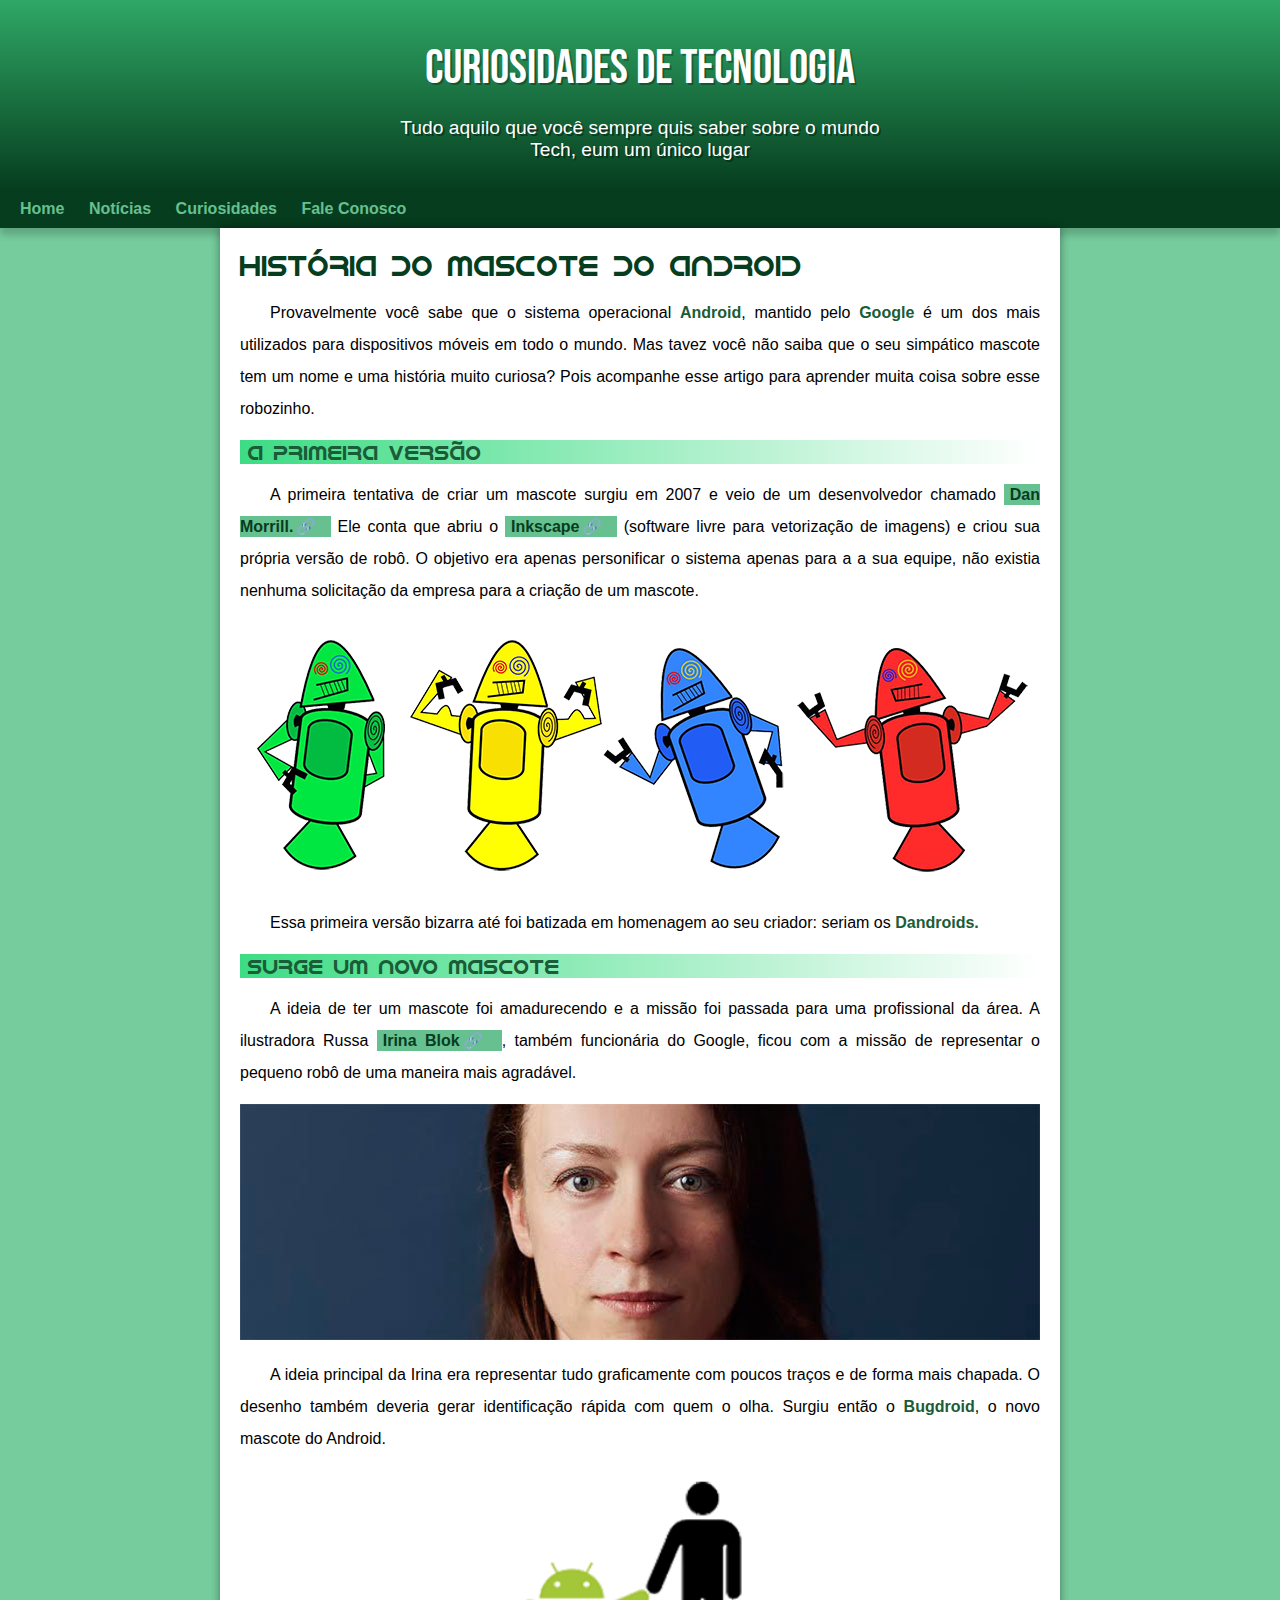
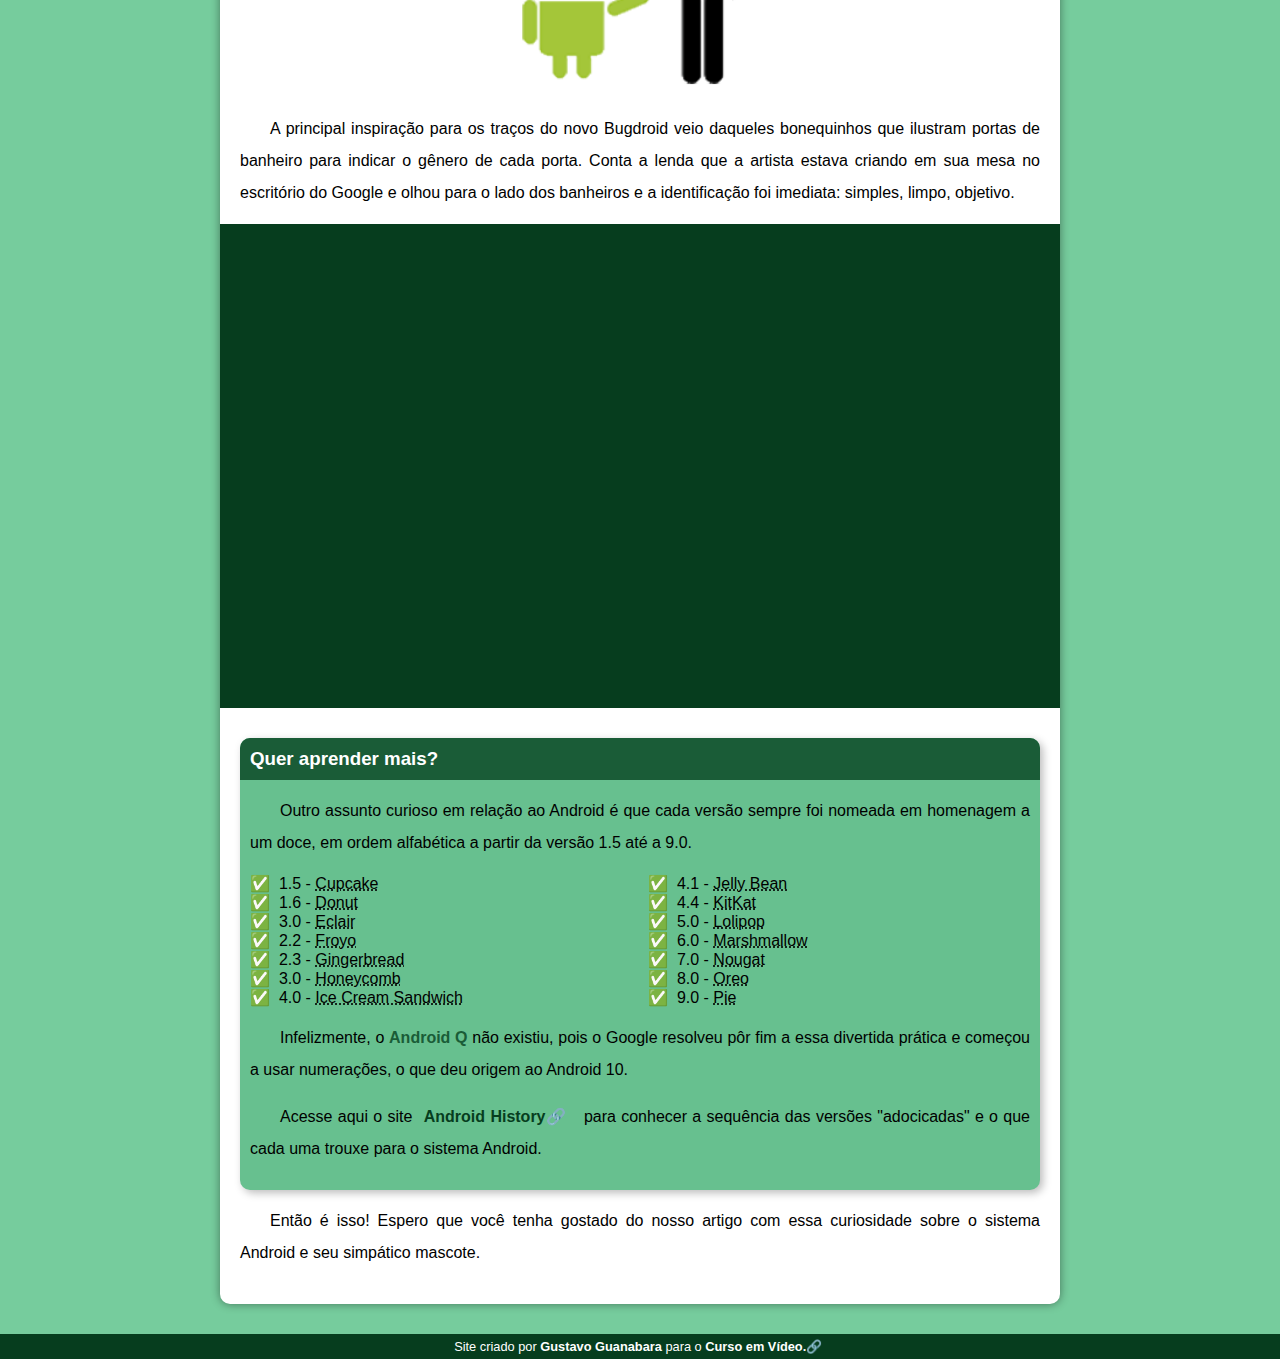
==== index.html @ b487e96c "agora vai por favor" ====
<!DOCTYPE html>
<html lang="pt-br">
<head>
    <meta charset="UTF-8">
    <meta name="viewport" content="width=device-width, initial-scale=1.0">
    <title>Como surgiu o mascoto do Android</title>
    <link rel="stylesheet" href="style.css">
    <link rel="shortcut icon" href="imagens/favicon.ico" type="image/x-icon">
</head>
<body>
    <header>
        <h1>Curiosidades de Tecnologia</h1>
        <p>Tudo aquilo que você sempre quis saber sobre o mundo Tech, eum um único lugar</p>
    </header>
    <nav>
        <a href="#">Home</a>
        <a href="#">Notícias</a>
        <a href="#">Curiosidades</a>
        <a href="#">Fale Conosco</a>
    </nav>
    <main>
        <article>
            <h1>História do Mascote do Android</h1>

            <p>Provavelmente você sabe que o sistema operacional <strong>Android</strong>, mantido pelo <strong>Google</strong> é um dos mais utilizados para dispositivos móveis em todo o mundo. Mas tavez você não saiba que o seu simpático mascote tem um nome e uma história muito curiosa? Pois acompanhe esse artigo para aprender muita coisa sobre esse robozinho.</p>

            <h2>A primeira versão</h2>

            <p>A primeira tentativa de criar um mascote surgiu em 2007 e veio de um desenvolvedor chamado <a href="https://androidcommunity.com/dan-morrill-shows-us-the-android-mascot-that-almost-was-20130103/" target="_blank" class="externo">Dan Morrill.</a> Ele conta que abriu o <a href="https://inkscape.org/" target="_blank" class="externo">Inkscape</a> (software livre para vetorização de imagens) e criou sua própria versão de robô. O objetivo era apenas personificar o sistema apenas para a a sua equipe, não existia nenhuma solicitação da empresa para a criação de um mascote.</p>
            <picture>
                <source media="(max-width: 650px)" srcset="imagens/dan-droids-pq.png">
                <img src="imagens/dan-droids.png" alt="Primeiro Mascoste do Android.">
            </picture>

            <p>Essa primeira versão bizarra até foi batizada em homenagem ao seu criador: seriam os <strong>Dandroids.</strong></p>

            <h2>Surge um novo mascote</h2>

            <p>A ideia de ter um mascote foi amadurecendo e a missão foi passada para uma profissional da área. A ilustradora Russa <a href="https://www.irinablok.com/" target="_blank" class="externo">Irina Blok</a>, também funcionária do Google, ficou com a missão de representar o pequeno robô de uma maneira mais agradável.</p>

            <picture>
                <source media="(max-width: 650px)" srcset="imagens/irina-blok-pq.jpg">
                <img src="imagens/irina-blok.jpg" alt="Irina Block, criadora do Bugdroid.">
            </picture>

            <p>A ideia principal da Irina era representar tudo graficamente com poucos traços e de forma mais chapada. O desenho também deveria gerar identificação rápida com quem o olha. Surgiu então o <strong>Bugdroid</strong>, o novo mascote do Android.</p>

            <picture>
                <source media="(max-width: )" srcset="imagens/">
                <img src="imagens/bugdroid.png" class="pequena" alt="Bugdroid">
            </picture>

            <p>A principal inspiração para os traços do novo <storng>Bugdroid</storng> veio daqueles bonequinhos que ilustram portas de banheiro para indicar o gênero de cada porta. Conta a lenda que a artista estava criando em sua mesa no escritório do Google e olhou para o lado dos banheiros e a identificação foi imediata: simples, limpo, objetivo.</p>

            <div class="video">
                <iframe width="560" height="315" src="https://www.youtube.com/embed/l2UDgpLz20M?si=-I2daoBWMj81VFZ9" title="YouTube video player" frameborder="0" allow="accelerometer; autoplay; clipboard-write; encrypted-media; gyroscope; picture-in-picture; web-share" referrerpolicy="strict-origin-when-cross-origin" allowfullscreen></iframe>
            </div>
            
            <aside>
                <h3>Quer aprender mais?</h3>
                
                <p>Outro assunto curioso em relação ao Android é que cada versão sempre foi nomeada em homenagem a um doce, em ordem alfabética a partir da versão 1.5 até a 9.0.</p>

                <ul>
                    <li>1.5 - <abbr title="Bolo de Copo">Cupcake</abbr>
                    </li>
                    <li>1.6 - <abbr title="Rosquinha">Donut</abbr>
                    </li>
                    <li>3.0 - <abbr title="Bomba">Eclair</abbr>
                    </li>
                    <li>2.2 - <abbr title="Iogurte Congelado">Froyo</abbr>
                    </li>
                    <li>2.3 - <abbr title="Biscoito de Gengibre">Gingerbread</abbr>
                    </li>
                    <li>3.0 - <abbr title="Favo de Mel">Honeycomb</abbr>
                    </li>
                    <li>4.0 - <abbr title="Sanduíche de Sorvete">Ice Cream Sandwich</abbr>
                    </li>
                    <li>4.1 - <abbr title="Jujuba">Jelly Bean</abbr>
                    </li>
                    <li>4.4 - <abbr title="KitKat">KitKat</abbr>
                    </li>
                    <li>5.0 - <abbr title="Pirulito">Lolipop</abbr>
                    </li>
                    <li>6.0 - <abbr title="Marshmallow">Marshmallow</abbr>
                    </li>
                    <li>7.0 - <abbr title="Torrone">Nougat</abbr>
                    </li>
                    <li>8.0 - <abbr title="Oreo">Oreo</abbr>
                    </li>
                    <li>9.0 - <abbr title="Torta">Pie</abbr>
                    </li>
                </ul>
                
                <p>Infelizmente, o <strong>Android Q</strong> não existiu, pois o Google resolveu pôr fim a essa divertida prática e começou a usar numerações, o que deu origem ao Android 10.</p>
                <p>Acesse aqui o site <a href="https://www.android.com/intl/en_uk/history/" target="_blank" class="externo">Android History</a> para conhecer a sequência das versões "adocicadas" e o que cada uma trouxe para o sistema Android.</p>
            </aside>

            <p>Então é isso! Espero que você tenha gostado do nosso artigo com essa curiosidade sobre o sistema Android e seu simpático mascote.</p>

        </article>
    </main>
    <footer>
        <p>Site criado por <a href="https://gustavoguanabara.github.io/">Gustavo Guanabara</a> para o <a href="https://www.youtube.com/c/CursoemV%C3%ADdeo" class="externo">Curso em Vídeo.</a></p>
    </footer>
</body>
</html>
---- style.css ----
@charset "UTF-8";

@import url('https://fonts.googleapis.com/css2?family=Bebas+Neue&family=Work+Sans:ital,wght@0,100..900;1,100..900&display=swap');

@font-face {
    font-family: 'Android';
    src: url(fontes/idroid.otf) format(opentype);
    font-weight: normal;
}


:root {
    --cor0: #76cc9d;
    --cor1: #67c08f;
    --cor2: #3ddc84;
    --cor3: #2fa866;
    --cor4: #1a5c37;
    --cor5: #063d1e;

    --fonte-padrao: Arial, Verdana, Helvetica, sans-serif;
    --fonte-destaque: "Bebas Neue", sans-serif;
    --fonte-android: 'Android', sans-serif;
}

* {
    margin: 0px;
    padding: 0px;
}

body {
    background-color: var(--cor0);   
    font-family: var(--fonte-padrao);
}

a.externo::after {
    content: "🔗\00A0";
}

header {
    background-image: linear-gradient(to bottom, var(--cor3), var(--cor5));
    min-height: 150px;
    text-align: center;
    padding-top: 40px;
}

header > h1 {
    font-family: var(--fonte-destaque);
    color: white;
    margin-bottom: 20px;
    font-size: 3em;
    text-shadow: 2px 2px 0px rgba(0, 0, 0, 0.281);
    font-weight: normal;

}

header > p {
    color: white;
    font-family: var(--fonte-padrao);
    font-size: 1.2em;
    max-width: 500px;
    margin: auto;
    padding-right: 10px;
    padding-left: 10px;
    text-shadow: 2px 2px 0px rgba(0, 0, 0, 0.404);
    margin-bottom: 20px;
}

nav {
    background-color: var(--cor5);
    padding: 10px;
    box-shadow: 0px 7px 7px rgba(0, 0, 0, 0.185);
}

nav > a {
    color: var(--cor1);
    padding: 10px;
    border-radius: 5px;
    text-decoration: none;
    font-weight: bold;
    transition-duration: .5s;

}

nav > a:hover {
    background-color: var(--cor3);
    color: var(--cor5);
}

main {
    background-color: white;
    min-width: 300px;
    max-width: 800px;
    margin: auto;
    margin-bottom: 30px;
    padding: 20px;
    box-shadow: 0px 0px 10px rgba(0, 0, 0, 0.425);
    border-bottom-left-radius: 10px;
    border-bottom-right-radius: 10px;
    
}

main p {
    margin: 15px 0px 15px 0px;
    text-align: justify;
    text-indent: 30px;
    line-height: 2em;
    font-size: 1em;


}

main h1 {
    color: var(--cor5);
    font-family: var(--fonte-android);
    font-size: 1.8em;
    font-weight: normal;

}

main h2 {
    font-family: var(--fonte-android);
    color: var(--cor4);
    font-size: 1.3em;
    background-image: linear-gradient(to right, var(--cor2), transparent);
    text-indent: 8px;
    font-weight: normal;
}

main img {
    width: 100%;
}

main img.pequena {
    max-width: 350px;
    display: block;
    margin: auto;
}

main strong {
    color: var(--cor4);
    font-weight: bold;
}

main a {
    text-decoration: none;
    font-weight: bold;
    color: var(--cor5);
    background-color: var(--cor1);
    padding: 2px 6px;
}

main a:hover {
    text-decoration: underline;
    color: var(--cor4);
}

div.video {
    background-color: var(--cor5);
    margin: 0px -20px 30px -20px;
    padding: 20px;
    padding-bottom: 58%;
    position: relative;
}

div.video > iframe {
    position: absolute;
    top: 5%;
    left: 5%;
    width: 90%;
    height: 90%;

}

footer {
    background-color: var(--cor5);
    color: white;
    text-align: center;
    font-size: 0.8em;
    padding: 5px;
}

aside {
    background-color: var(--cor1);
    padding: 10px;
    border-radius: 10px;
    box-shadow: 3px 3px 8px rgba(0, 0, 0, 0.267);
}

aside > h3 {
    background-color: var(--cor4);
    color: white;
    padding: 10px;
    margin: -10px -10px 0px -10px;
    border-radius: 10px 10px 0px 0px;
}

aside > ul {
    list-style-position: inside;
    columns: 2;
    list-style-type: '✅\00A0\00A0';
}

footer a {
    color: white;
    font-weight: bolder;
    text-decoration: none;
}

footer a:hover {
    text-decoration: underline;
    color: var(--cor1);
}
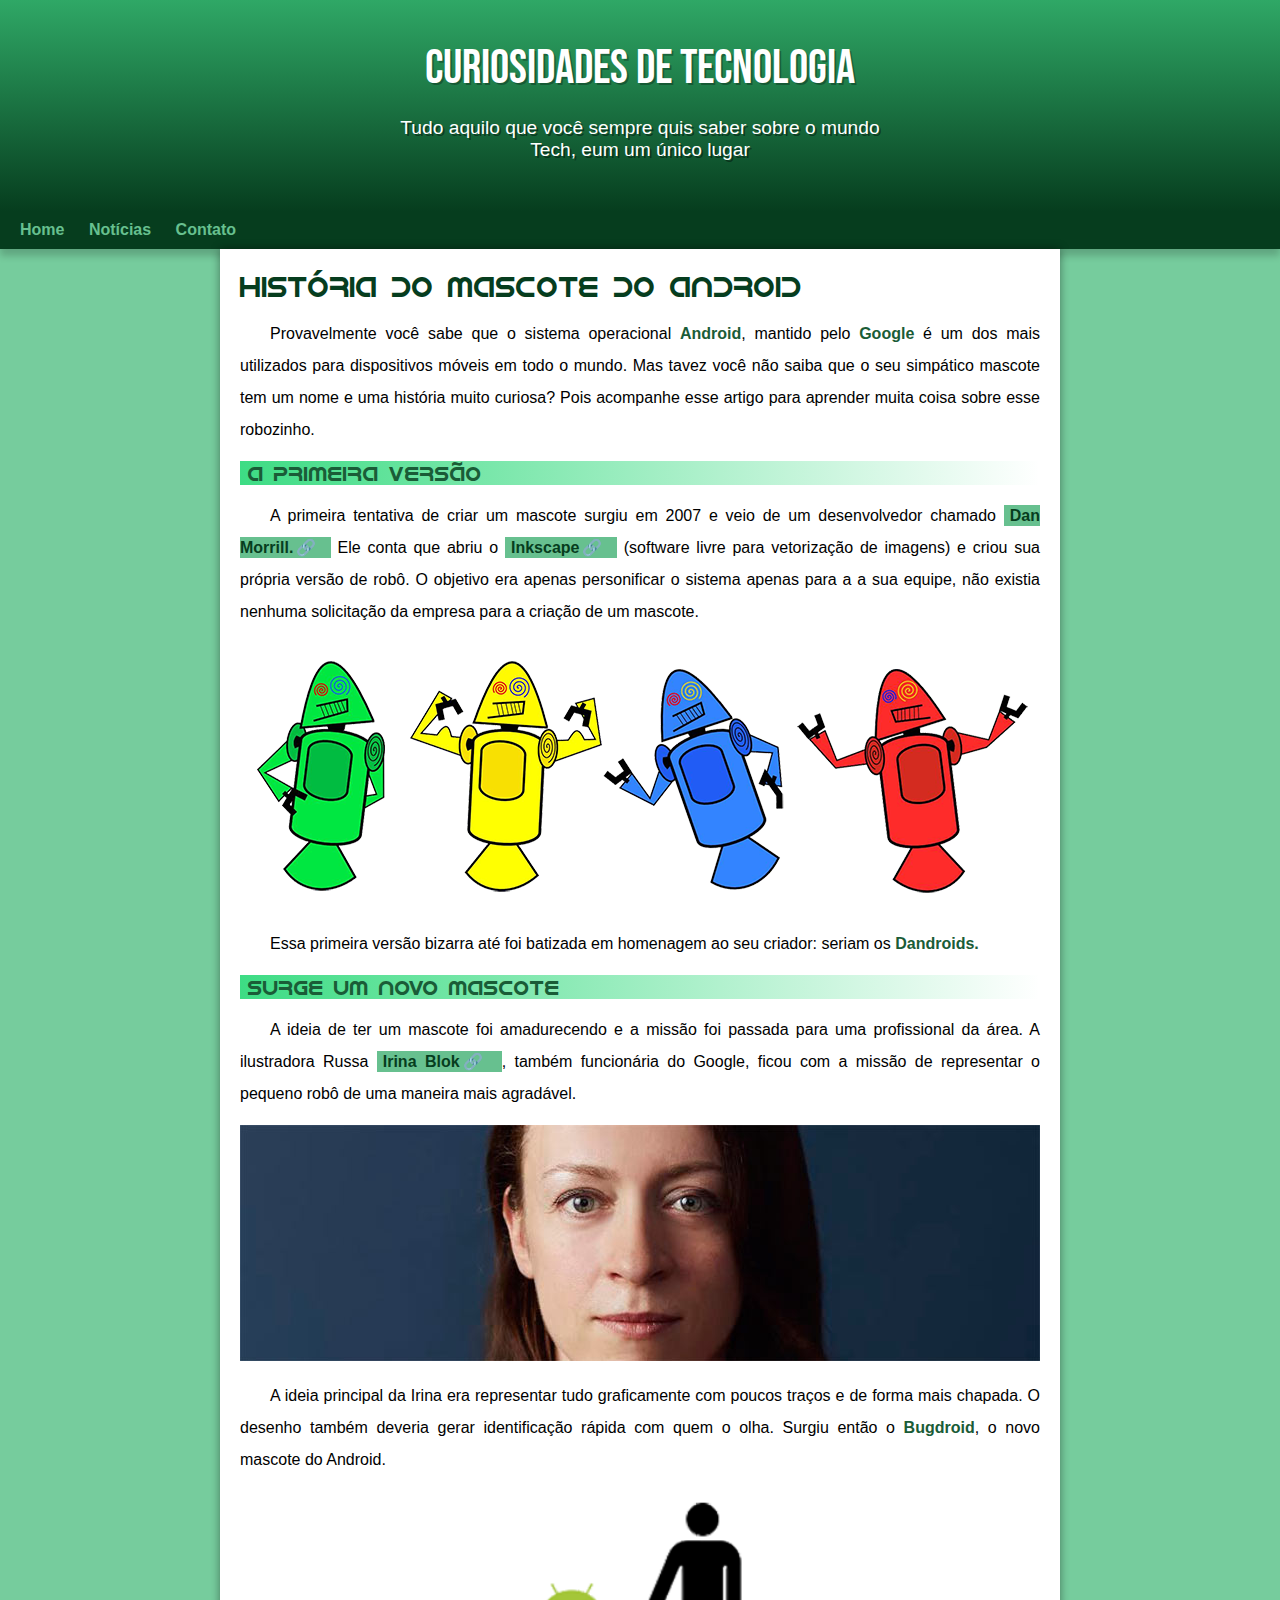
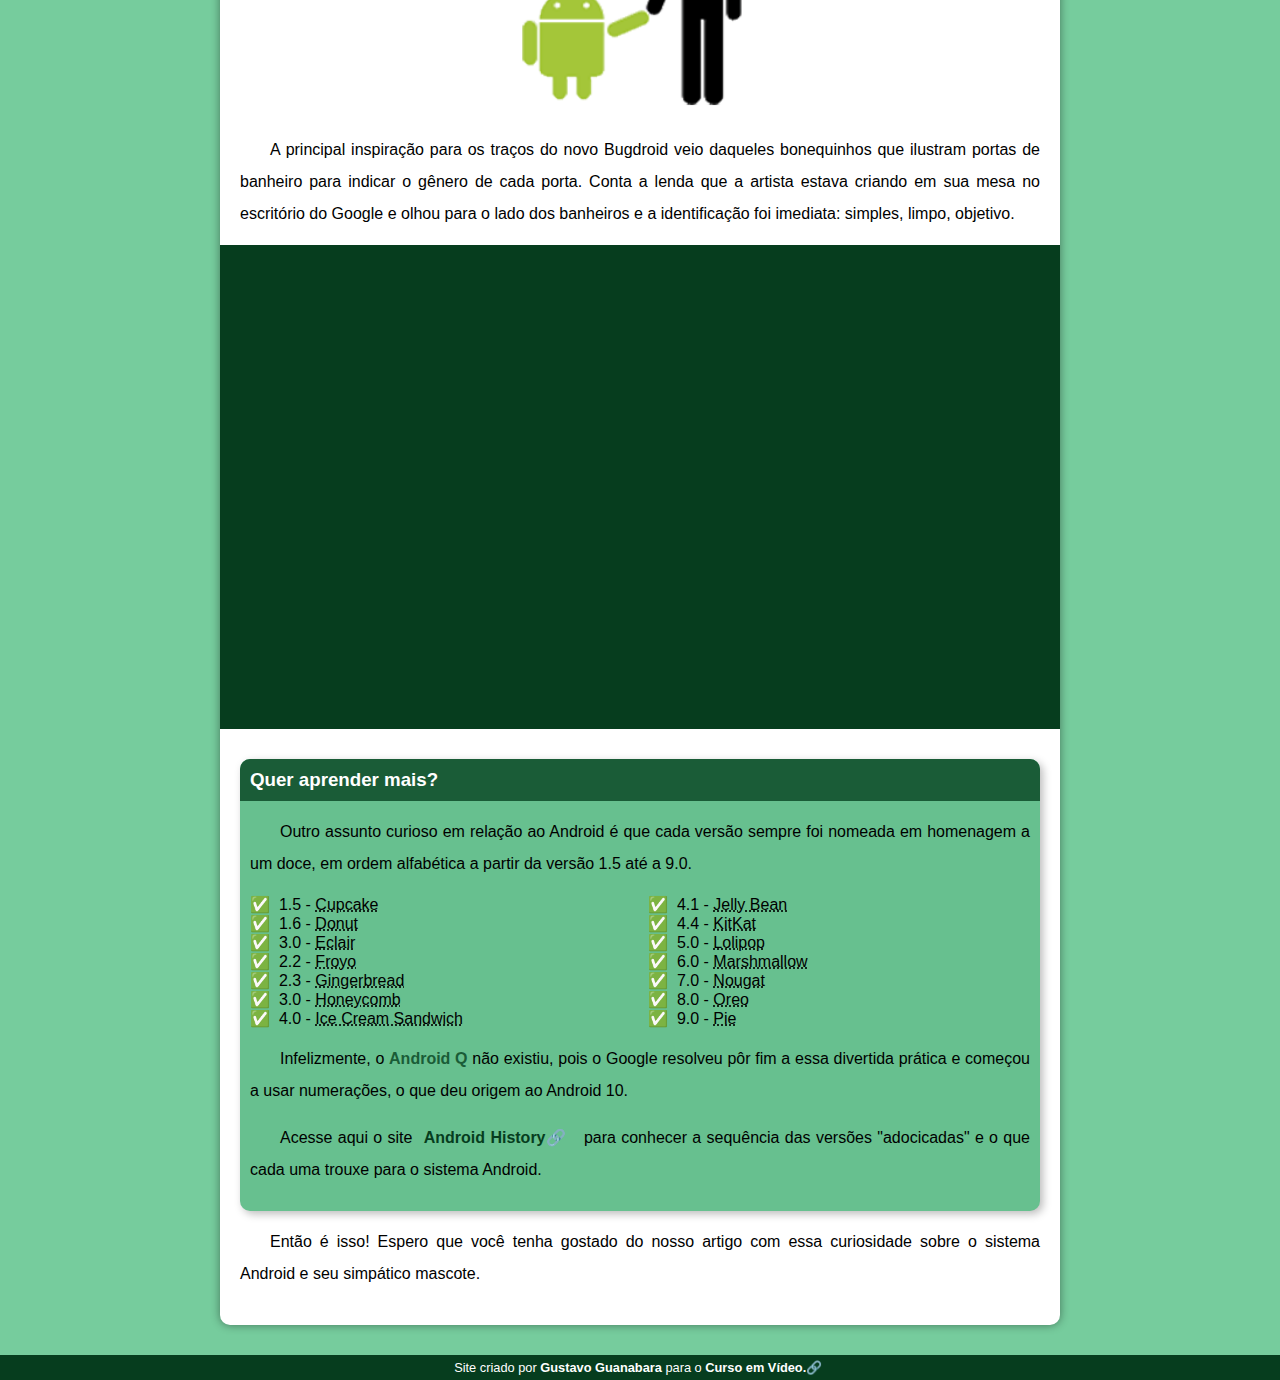
==== commit ed822748: "correção do html e css" ====
--- a/index.html
+++ b/index.html
@@ -15,8 +15,7 @@
     <nav>
         <a href="#">Home</a>
         <a href="#">Notícias</a>
-        <a href="#">Curiosidades</a>
-        <a href="#">Fale Conosco</a>
+        <a href="#">Contato</a>
     </nav>
     <main>
         <article>
--- a/style.css
+++ b/style.css
@@ -62,7 +62,7 @@
     padding-right: 10px;
     padding-left: 10px;
     text-shadow: 2px 2px 0px rgba(0, 0, 0, 0.404);
-    margin-bottom: 20px;
+    padding-bottom: 50px;
 }
 
 nav {
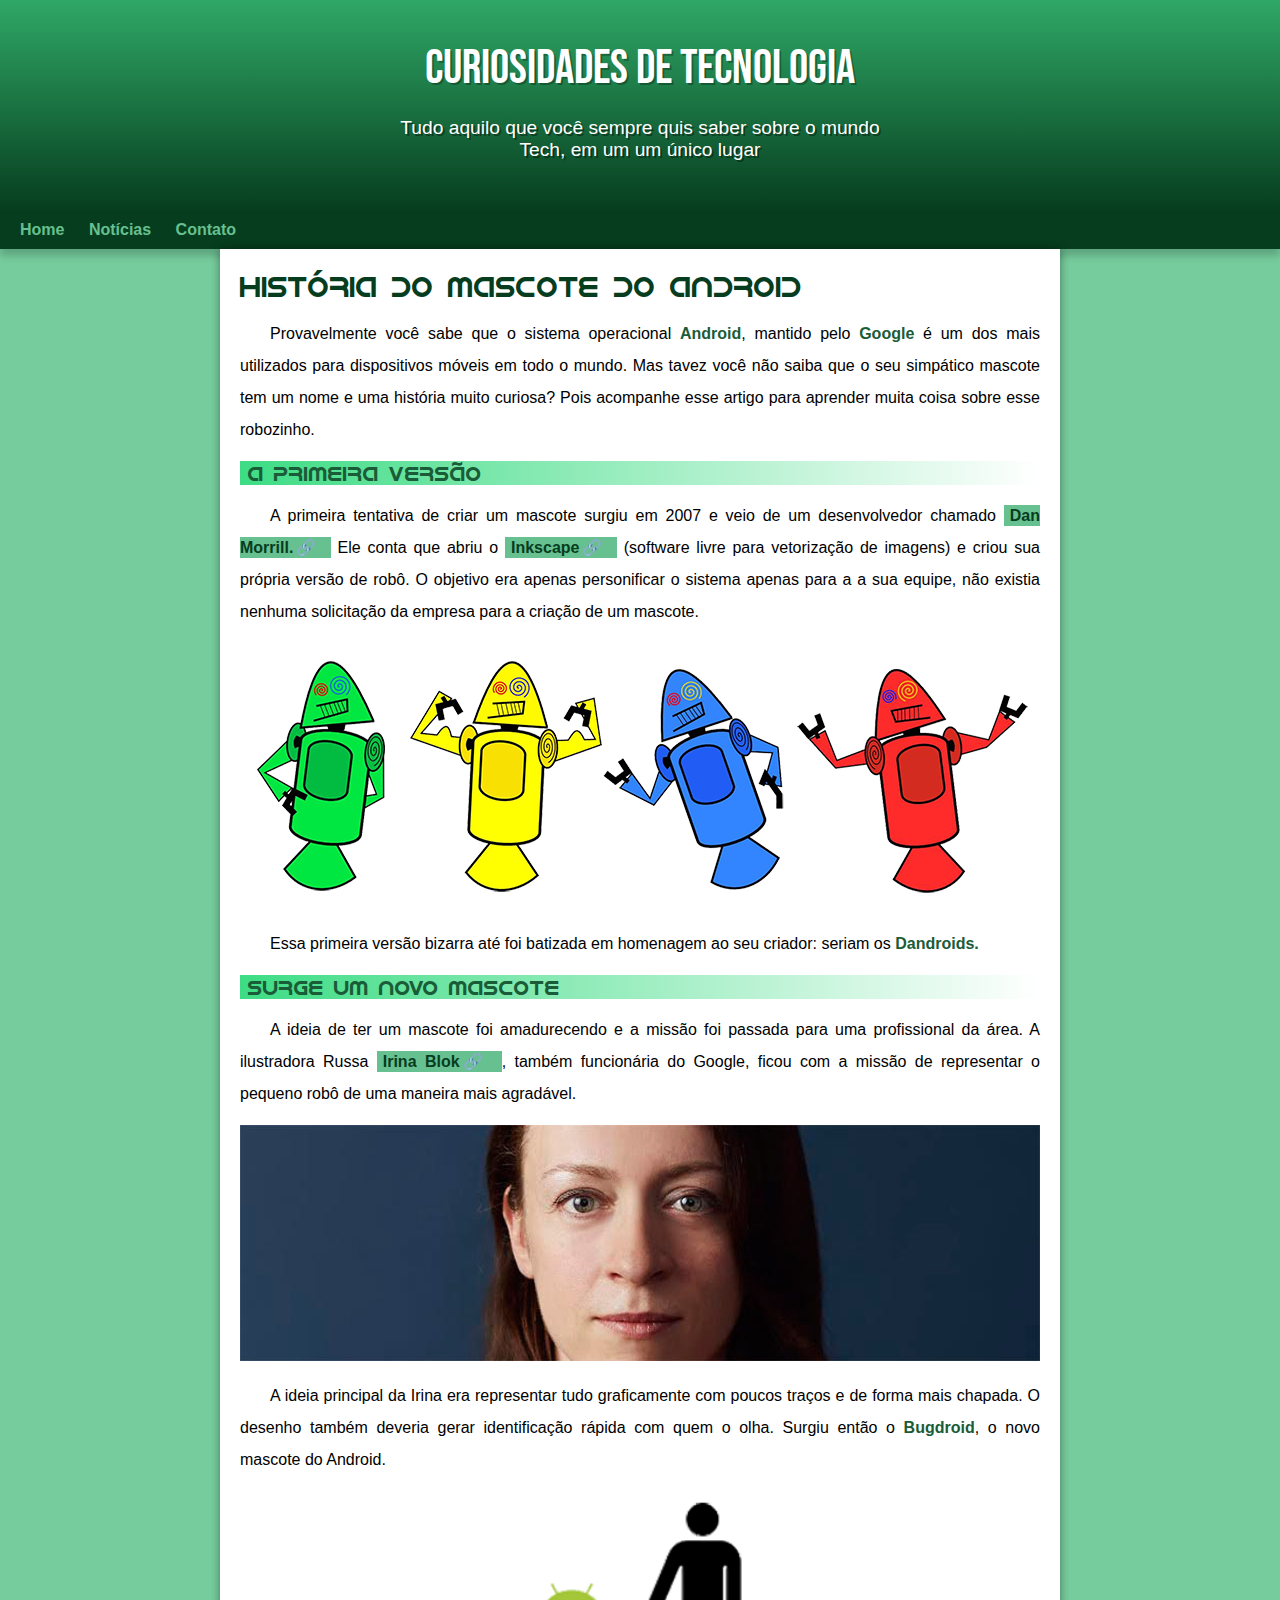
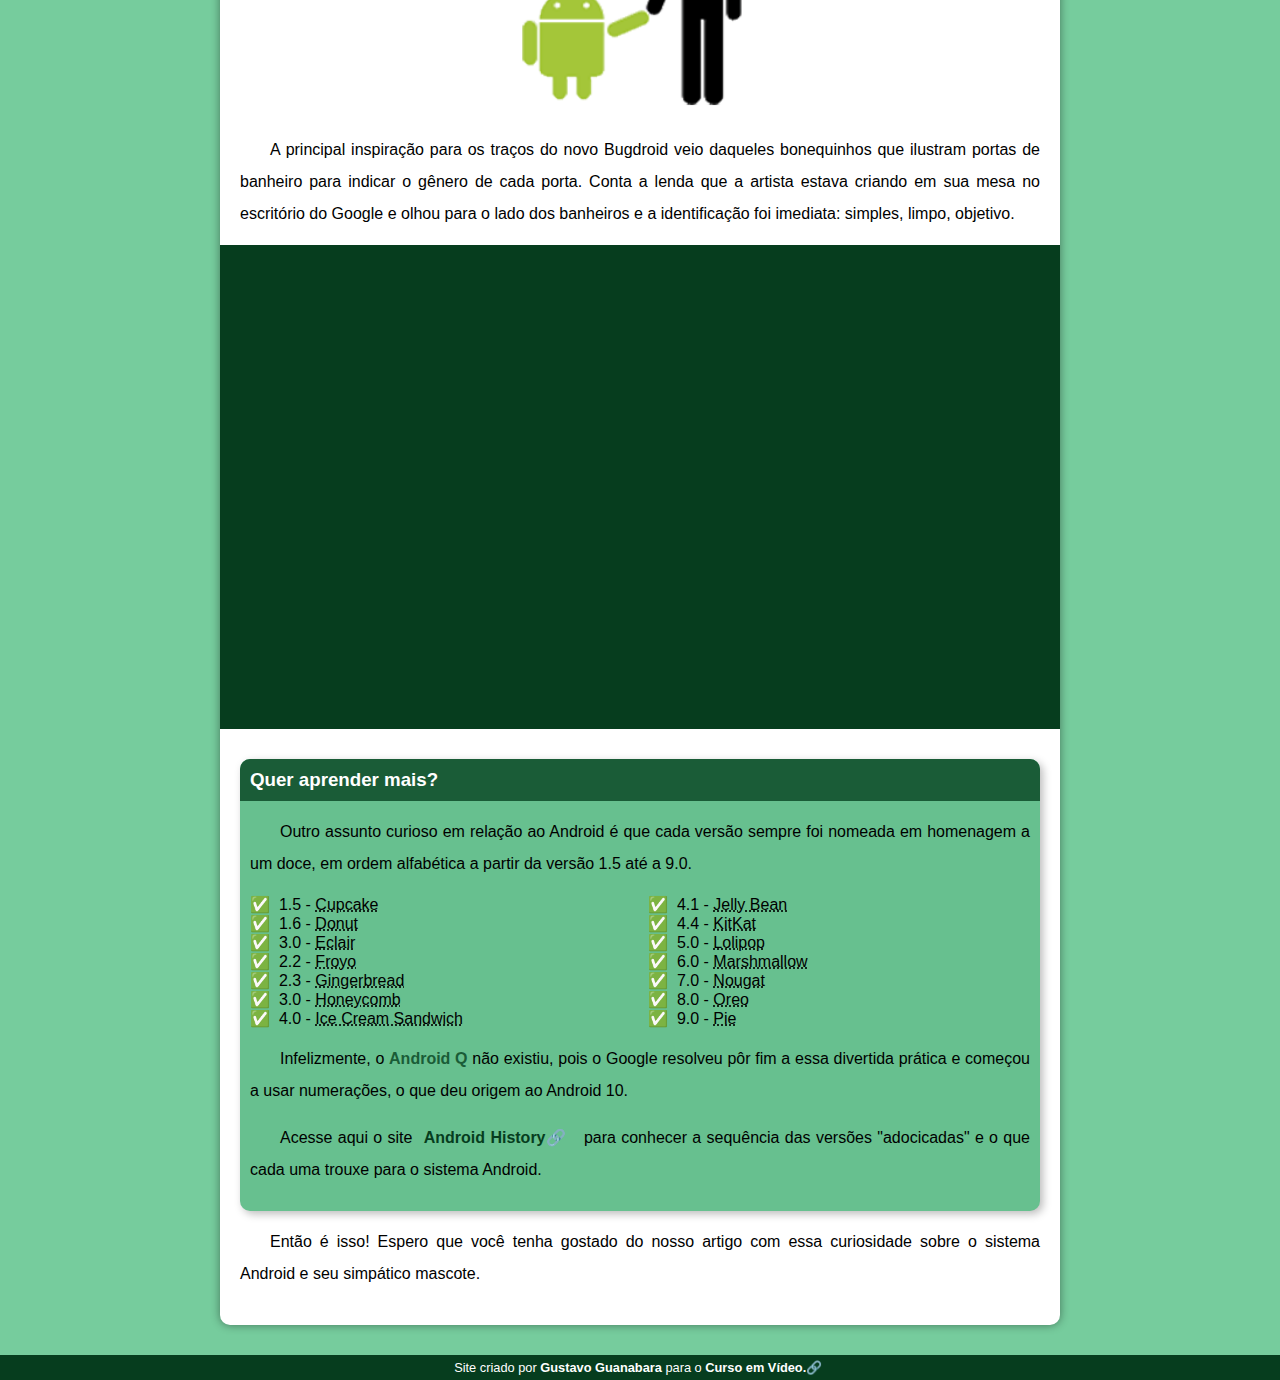
==== commit 72cb73fe: "correção de erro de portuga" ====
--- a/index.html
+++ b/index.html
@@ -10,7 +10,7 @@
 <body>
     <header>
         <h1>Curiosidades de Tecnologia</h1>
-        <p>Tudo aquilo que você sempre quis saber sobre o mundo Tech, eum um único lugar</p>
+        <p>Tudo aquilo que você sempre quis saber sobre o mundo Tech, em um um único lugar</p>
     </header>
     <nav>
         <a href="#">Home</a>
